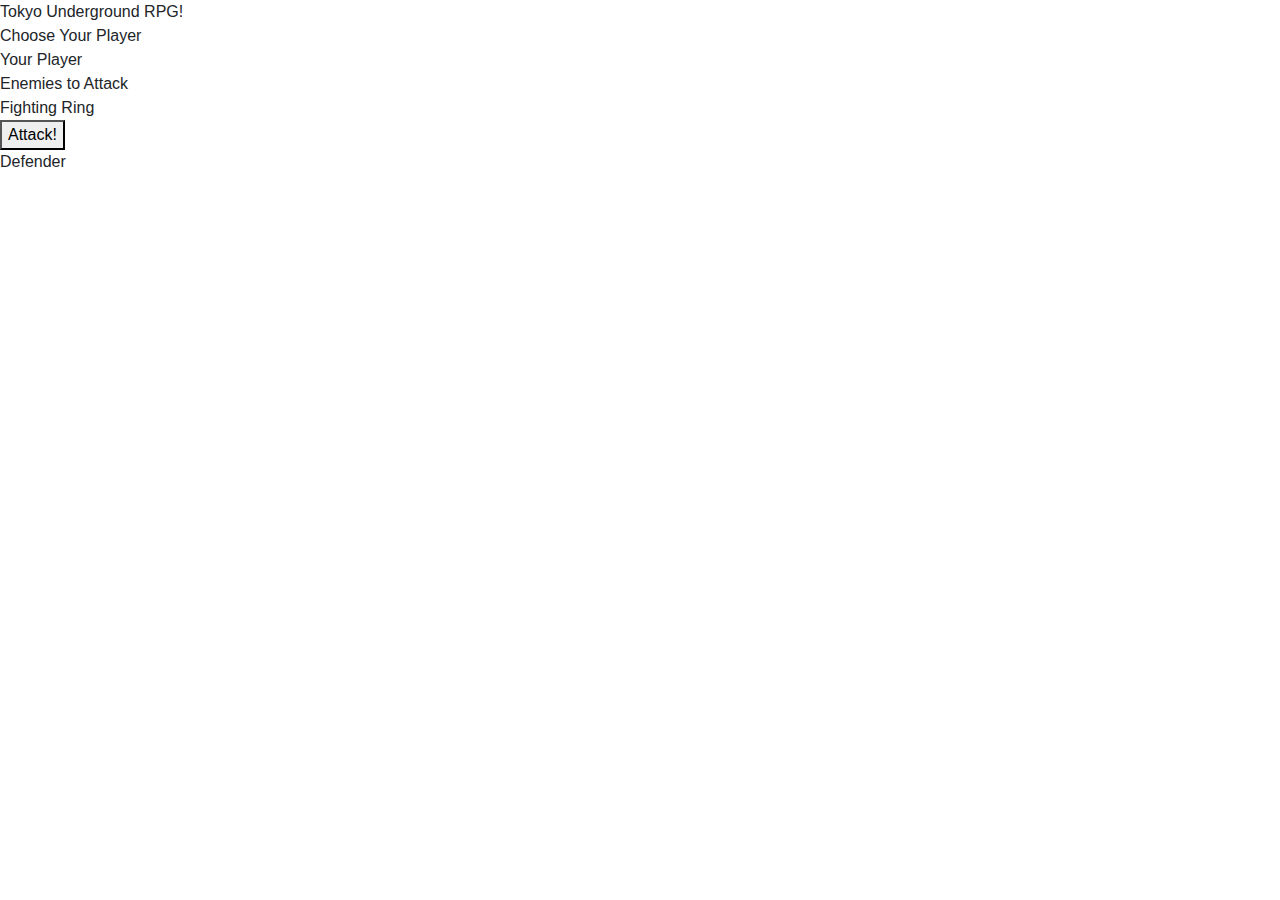
==== index2.html @ 7adb5077 "running through the step by step tutorial to see where I missed things and doing the project again a" ====
<!DOCTYPE html>
<html lang="en-us">

<head>
    <meta charset="UTF-8">
    <title>Unit-4-Game</title>
    <script src="https://cdnjs.cloudflare.com/ajax/libs/jquery/3.2.1/jquery.min.js"></script>

    <link rel="stylesheet" href="https://maxcdn.bootstrapcdn.com/bootstrap/4.0.0/css/bootstrap.min.css">
    <link rel="stylesheet" type="text/css" src="assets/css/style.css">

</head>

<body>

    <div class="main-section-title">Tokyo Underground RPG!</div>
    <div id="main-game-section">
        <div id="characters-section">
            <div class="section-title">Choose Your Player</div>

        </div>
        <div id="selected-character-section">
            <div class="section-title">Your Player</div>
            <div id="selected-character">

            </div>
        </div>
        <div id="available-to-attack-section">
            <div class="section-title">Enemies to Attack</div>
        </div>

        <div class="section-title">Fighting Ring</div>
        <div id="fight-section">
            <button id="attack-button">Attack!</button>
        </div>

        <div id="action">
            <div class="characters-section">
                <div class="section-title">Defender</div>
                <div id="defender"></div>
            </div>
        </div>

    </div>
    <div id="game-message"></div>

    <script src="assets/javascript/game2.js"></script>
</body>

</html>
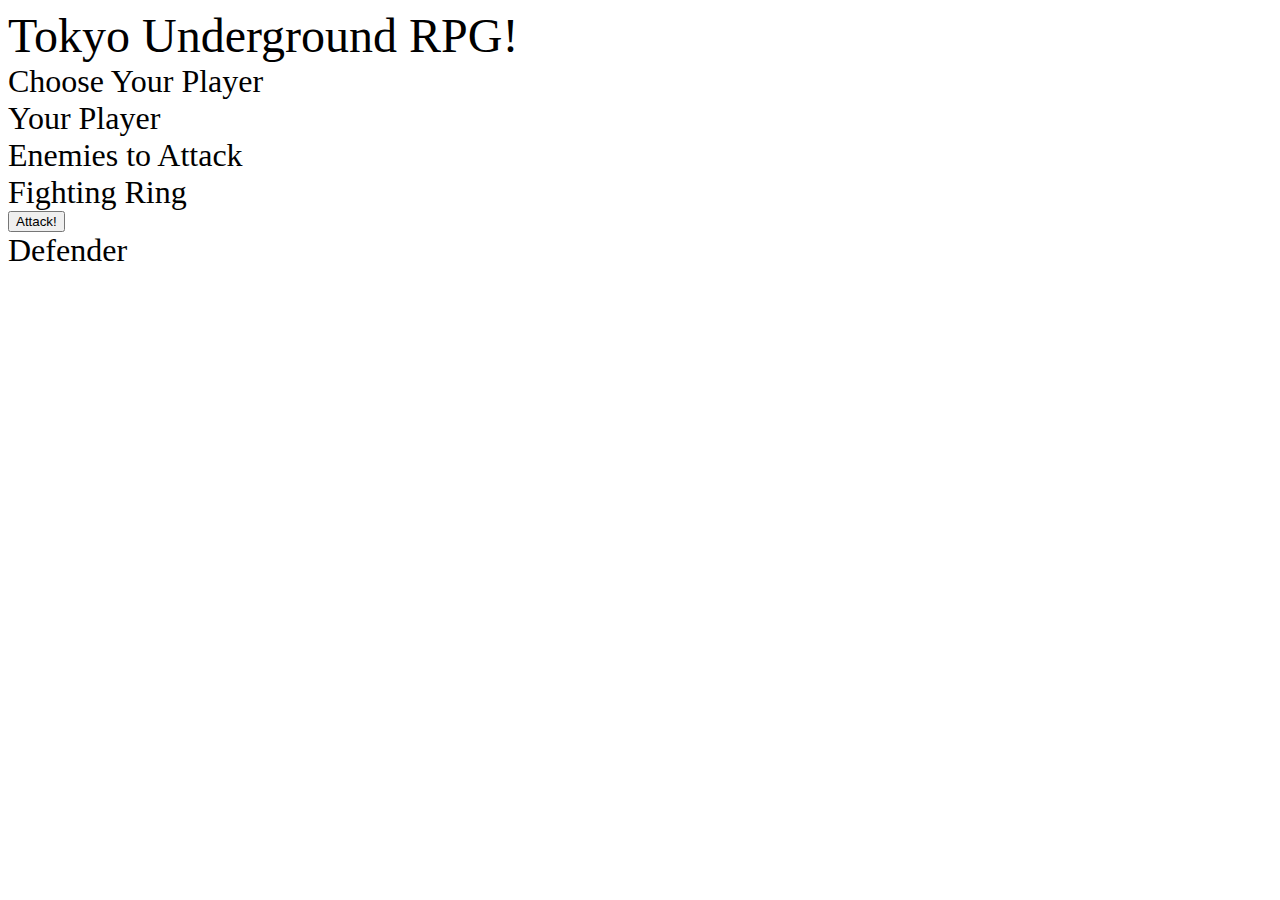
==== commit f470d8e1: "adding in css style sheet for run through" ====
--- a/index2.html
+++ b/index2.html
@@ -6,8 +6,7 @@
     <title>Unit-4-Game</title>
     <script src="https://cdnjs.cloudflare.com/ajax/libs/jquery/3.2.1/jquery.min.js"></script>
 
-    <link rel="stylesheet" href="https://maxcdn.bootstrapcdn.com/bootstrap/4.0.0/css/bootstrap.min.css">
-    <link rel="stylesheet" type="text/css" src="assets/css/style.css">
+    <link rel="stylesheet" type="text/css" href="assets/css/style2.css">
 
 </head>
 
--- a/assets/css/style2.css
+++ b/assets/css/style2.css
@@ -0,0 +1,7 @@
+.section-title {
+    font-size: 200%;
+}
+
+.main-section-title {
+    font-size: 300%;
+}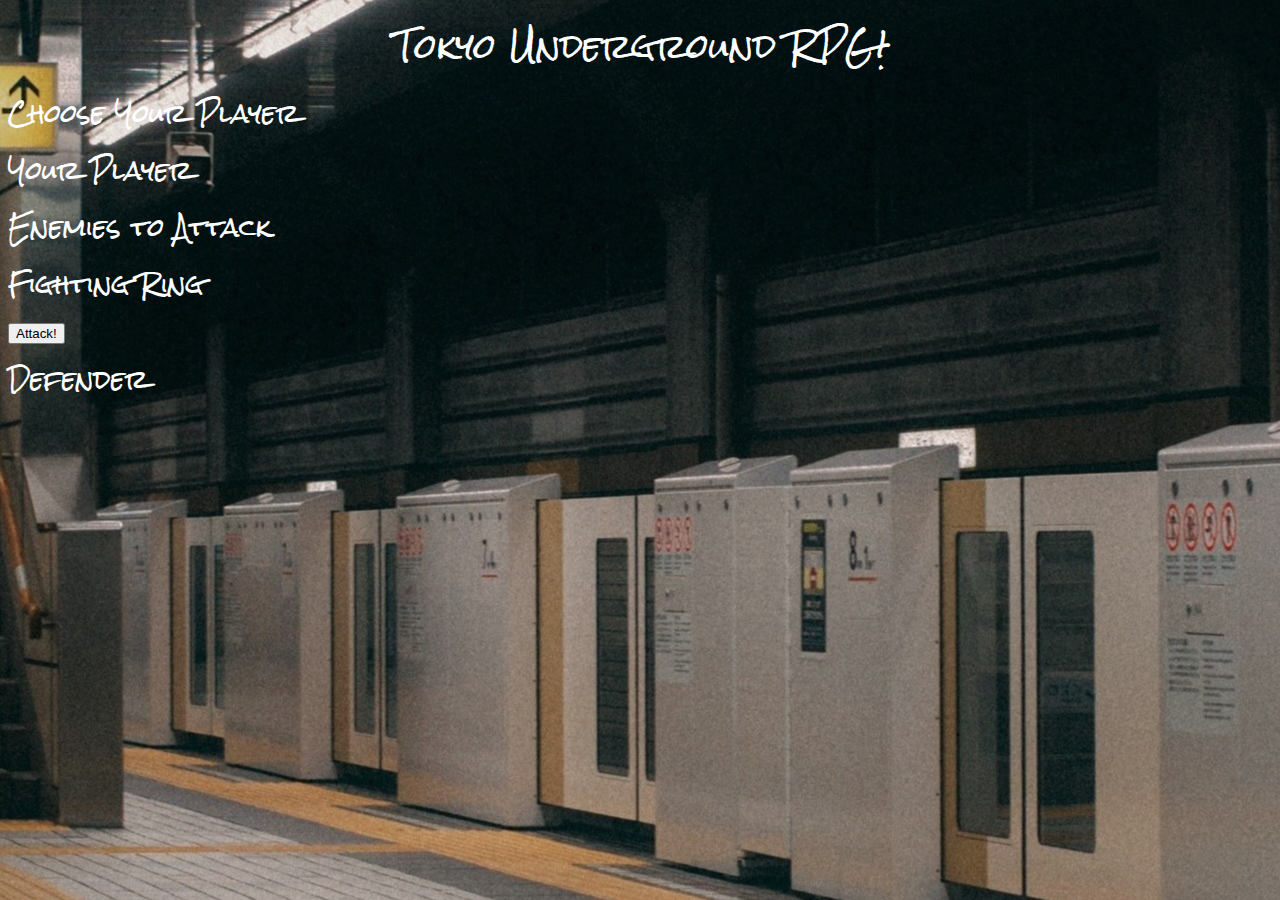
==== commit becaf1d0: "added in font from google fonts, bg image, and created characters in js" ====
--- a/index2.html
+++ b/index2.html
@@ -4,9 +4,15 @@
 <head>
     <meta charset="UTF-8">
     <title>Unit-4-Game</title>
+    <!-- Google Fonts -->
+    <link href="https://fonts.googleapis.com/css?family=Rock+Salt&display=swap" rel="stylesheet">
+    <!-- CSS -->
+    <link rel="stylesheet" type="text/css" href="assets/css/style2.css">
+    <!-- JS -->
+    <script src="assets/javascript/game2.js"></script>
+    <!-- JQuery -->
     <script src="https://cdnjs.cloudflare.com/ajax/libs/jquery/3.2.1/jquery.min.js"></script>
 
-    <link rel="stylesheet" type="text/css" href="assets/css/style2.css">
 
 </head>
 
@@ -43,7 +49,7 @@
     </div>
     <div id="game-message"></div>
 
-    <script src="assets/javascript/game2.js"></script>
+
 </body>
 
 </html>--- a/assets/css/style2.css
+++ b/assets/css/style2.css
@@ -1,7 +1,17 @@
+body {
+    background-image: url(../images/tokyo-subway.jpg);
+    color: white;
+    background-position: center;
+    background-position: no-repeat;
+    background-attachment: fixed;
+    font-family: 'Rock Salt', Impact, 'Arial Narrow Bold', sans-serif;
+}
+
 .section-title {
-    font-size: 200%;
+    font-size: 150%;
 }
 
 .main-section-title {
-    font-size: 300%;
+    font-size: 200%;
+    text-align: center;
 }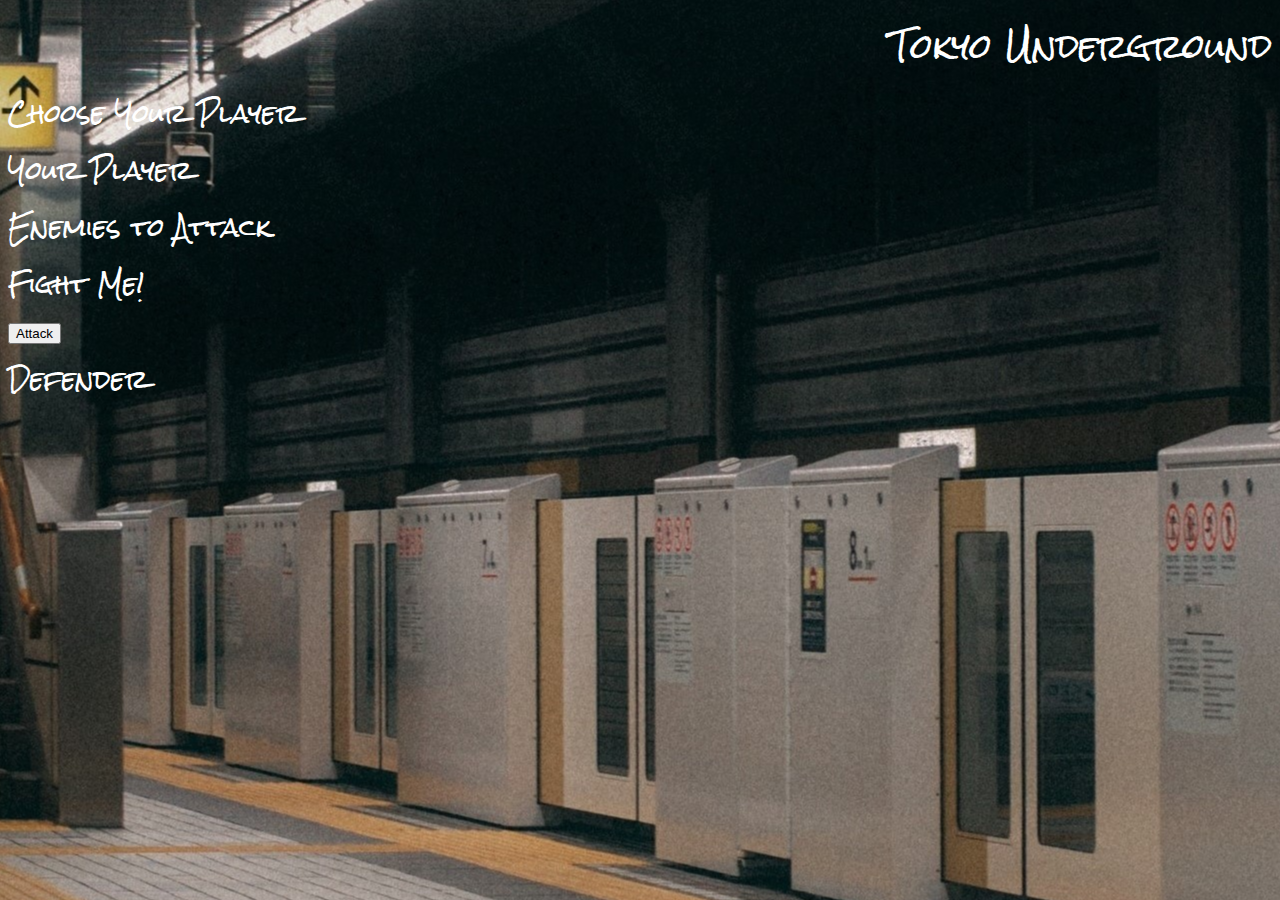
==== commit 75d1a62b: "made some changes" ====
--- a/index2.html
+++ b/index2.html
@@ -8,40 +8,49 @@
     <link href="https://fonts.googleapis.com/css?family=Rock+Salt&display=swap" rel="stylesheet">
     <!-- CSS -->
     <link rel="stylesheet" type="text/css" href="assets/css/style2.css">
+    <!-- JQuery -->
+    <script src="https://code.jquery.com/jquery-3.4.1.js" integrity="sha256-WpOohJOqMqqyKL9FccASB9O0KwACQJpFTUBLTYOVvVU=" crossorigin="anonymous"></script>
     <!-- JS -->
-    <script src="assets/javascript/game2.js"></script>
-    <!-- JQuery -->
-    <script src="https://cdnjs.cloudflare.com/ajax/libs/jquery/3.2.1/jquery.min.js"></script>
-
+    <script type="text/javascript" src="assets/javascript/game2.js"></script>
 
 </head>
 
+
 <body>
 
-    <div class="main-section-title">Tokyo Underground RPG!</div>
+    <div class="main-section-title">Tokyo Underground</div>
     <div id="main-game-section">
+
+        <!-- Section where initially choose a player -->
         <div id="characters-section">
             <div class="section-title">Choose Your Player</div>
+        </div>
 
-        </div>
+        <!-- Section for once a player is selected for remainder of game -->
         <div id="selected-character-section">
             <div class="section-title">Your Player</div>
-            <div id="selected-character">
+            <!-- Player selected renders here -->
+            <div id="selected-character"></div>
+        </div>
 
-            </div>
-        </div>
+        <!-- Section where all other player choices will render as emeies-->
         <div id="available-to-attack-section">
             <div class="section-title">Enemies to Attack</div>
+            <div id="unselected-characters"></div>
+            <!--try: <div id="unselected-characters"></div> and .addClass("unselected-characters) in js-->
         </div>
 
-        <div class="section-title">Fighting Ring</div>
+        <!-- Section where chosen player will fight enemies one by one-->
+        <div class="section-title">Fight Me!</div>
         <div id="fight-section">
-            <button id="attack-button">Attack!</button>
+            <button id="attack-button">Attack</button>
         </div>
 
+        <!-- Section where enemy will render on click for(loop)var i=0;i<characters-section.length; i++ -->
         <div id="action">
             <div class="characters-section">
                 <div class="section-title">Defender</div>
+                <!-- Where chosen defender will render-->
                 <div id="defender"></div>
             </div>
         </div>
--- a/assets/css/style2.css
+++ b/assets/css/style2.css
@@ -7,11 +7,42 @@
     font-family: 'Rock Salt', Impact, 'Arial Narrow Bold', sans-serif;
 }
 
+img {
+    height: 150px;
+    width: 150px;
+    border-radius: 10px;
+}
+
 .section-title {
     font-size: 150%;
 }
 
 .main-section-title {
     font-size: 200%;
+    text-align: right;
+}
+
+.character {
+    display: inline-block;
+    border-style: solid;
+    border-color: white;
+    border-width: 3px;
+    cursor: pointer;
+    background-color: black;
+    color: white;
+}
+
+.character-image {
+    padding-right: 16px;
+    padding-left: 16px;
+    margin-top: 3px;
+    margin-bottom: 0px;
+}
+
+.character-name {
+    text-align: center;
+}
+
+.character-health {
     text-align: center;
 }